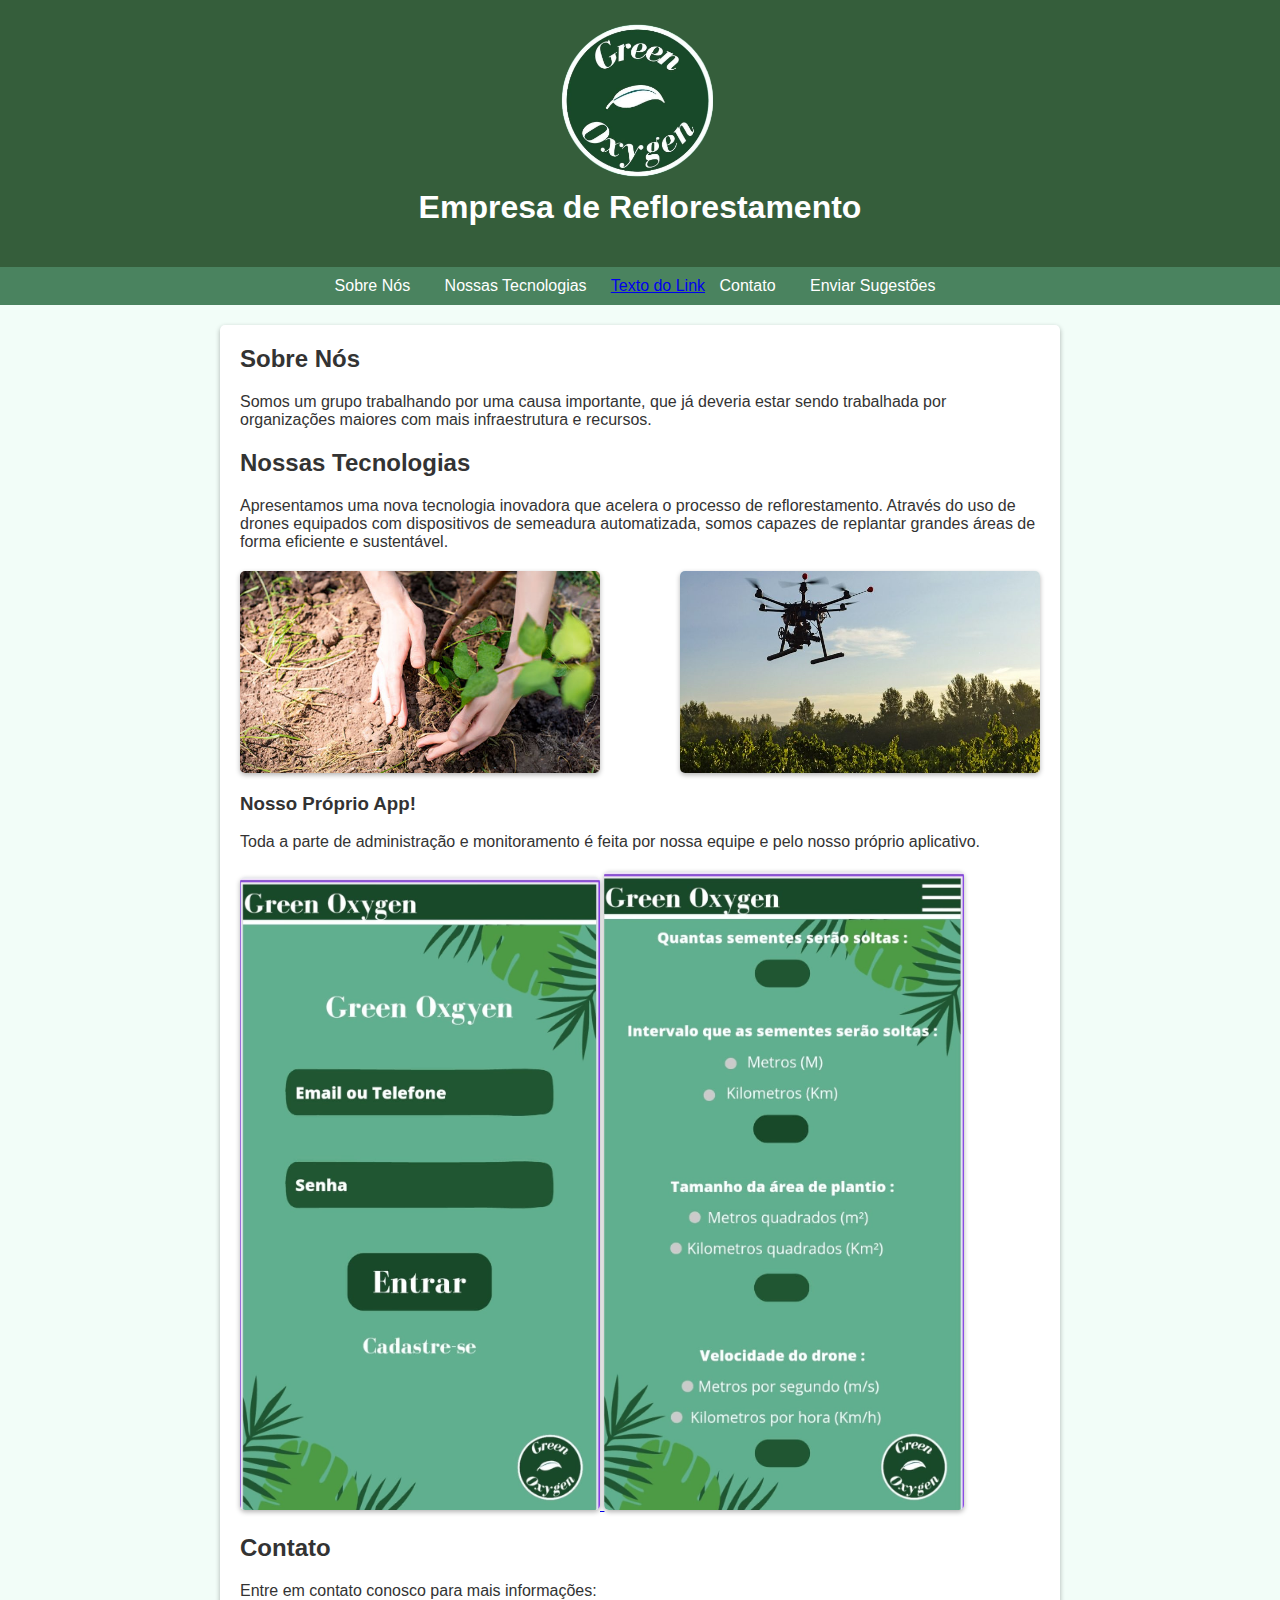
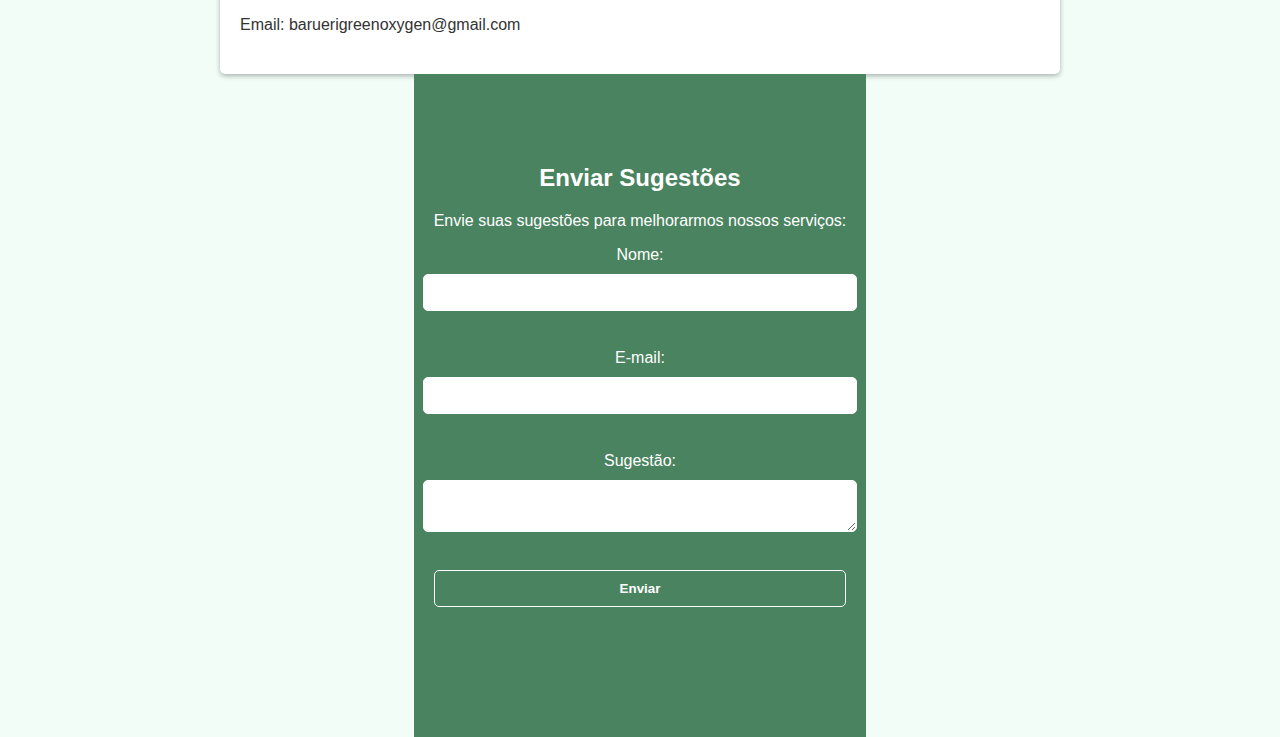
==== index.html @ 071bd8d4 "first commit" ====
<!DOCTYPE html>
<html>
<head>
  <meta charset="UTF-8">
  <title>Apresentação da Green Oxygen</title>
  <link rel="stylesheet" href="style.css">
</head>
<body>
  <header>
    <div class="logo">
      <img src="img-logo.png" alt="Logo Green Oxygen">
    </div>
    <h1>Empresa de Reflorestamento</h1>
  </header>
  
  <nav>
    <ul>
      <li><a href="#sobre-nos">Sobre Nós</a></li>
      <li><a href="#nossas-tecnologias">Nossas Tecnologias</a></li>
      <a href="URL_DO_SITE_DESTINO">Texto do Link</a>
      <li><a href="#Contato">Contato</a></li>
      <li><a href="#enviar-sugestoes">Enviar Sugestões</a></li>
    </ul>
  </nav>
  
  <main>
    <section>
      <h2>Sobre Nós</h2>
      <p>Somos um grupo trabalhando por uma causa importante, que já deveria estar sendo trabalhada por organizações maiores com mais infraestrutura e recursos.</p>
    </section>
    
    <section>
      <h2>Nossas Tecnologias</h2>
      <p>Apresentamos uma nova tecnologia inovadora que acelera o processo de reflorestamento. 
        Através do uso de drones equipados com dispositivos de semeadura automatizada, somos capazes
        de replantar grandes áreas de forma eficiente e sustentável.</p>
    </section>

    <section>
      <div class="image-container">
        <img src="imagem1.jpg" alt="Imagem 1">
        <img src="imagem2.jpg" alt="Imagem 2">
      </div>
    </section>

    <section>
      <h3>Nosso Próprio App!</h3>
      <p>Toda a parte de administração e monitoramento é feita por nossa equipe e pelo nosso próprio aplicativo.</p>
      <div class="image-container">
        <a href="[link do app]">
          <img src="appsgreen.jpg" alt="Imagem da Tela do Aplicativo">
          <img src="appgreen.jpg" alt="Imagem da Tela do Aplicativo">
        </a>
      </div>
    </section>
    
    <section>
      <h2>Contato</h2>
      <p>Entre em contato conosco para mais informações:</p>
      <p>Email: baruerigreenoxygen@gmail.com</p>
    </section>
  </main>

  <footer>
    <section id="enviar-sugestoes">
      <h2>Enviar Sugestões</h2>
      <p>Envie suas sugestões para melhorarmos nossos serviços:</p>
      <form action="https://formspree.io/f/moqzgdnl" method="POST">
        <label for="nome">Nome:</label>
        <input type="text" id="nome" name="nome" required>
        <br>
        <label for="email">E-mail:</label>
        <input type="email" id="email" name="email" required>
        <br>
        <label for="sugestao">Sugestão:</label>
        <textarea id="sugestao" name="sugestao" required></textarea>
        <br>
        <input type="submit" value="Enviar" class="button">
      </form>
    </section>
  </footer>
</body>
</html>
---- style.css ----
body {
  display: flex;
  flex-direction: column;
  align-items: center;
  justify-content: center;
  font-family: Arial, sans-serif;
  background-color: #F2FDF8;
  margin: 0;
  padding: 0;
}

header {
  background-color: #355E3B;
  color: #fff;
  text-align: center;
  padding: 20px;
  width: 100%;
}

nav {
  background-color: #4A835F;
  color: #fff;
  text-align: center;
  padding: 10px;
  width: 100%;
}

nav ul {
  list-style-type: none;
  margin: 0;
  padding: 0;
}

nav ul li {
  display: inline-block;
  margin-right: 10px;
}

nav ul li a {
  color: #fff;
  text-decoration: none;
  padding: 5px 10px;
}

main {
  background-color: #FFFFFF;
  color: #333;
  padding: 20px;
  width: 80%;
  max-width: 800px;
  margin-top: 20px;
  border-radius: 5px;
  box-shadow: 0 2px 5px rgba(0, 0, 0, 0.3);
}

h1, h2, h3 {
  margin-top: 0;
}

section {
  margin-bottom: 20px;
}

.image-container {
  display: flex;
  justify-content: space-between;
  margin-top: 20px;
}

.image-container img {
  width: 45%;
  border-radius: 5px;
  box-shadow: 0 2px 5px rgba(0, 0, 0, 0.3);
}

.logo img {
  width: 20%;
}

footer {
  background-color: #4A835F;
  color: #fff;
  padding: 50px 0;
  text-align: center;
}

#enviar-sugestoes {
  padding: 40px 20px;
  text-align: center;
}

#enviar-sugestoes form {
  display: flex;
  flex-direction: column;
  align-items: center;
}

#enviar-sugestoes form label {
  color: #fff;
  margin-bottom: 10px;
}

#enviar-sugestoes form input,
#enviar-sugestoes form textarea {
  width: 100%;
  padding: 10px;
  margin-bottom: 20px;
  border-radius: 5px;
  border: 1px solid #fff;
}

#enviar-sugestoes form input[type="submit"] {
  background-color: #4A835F;
  color: #fff;
  font-weight: bold;
  cursor: pointer;
}

#enviar-sugestoes form input[type="submit"]:hover {
  background-color: #355E3B;
}
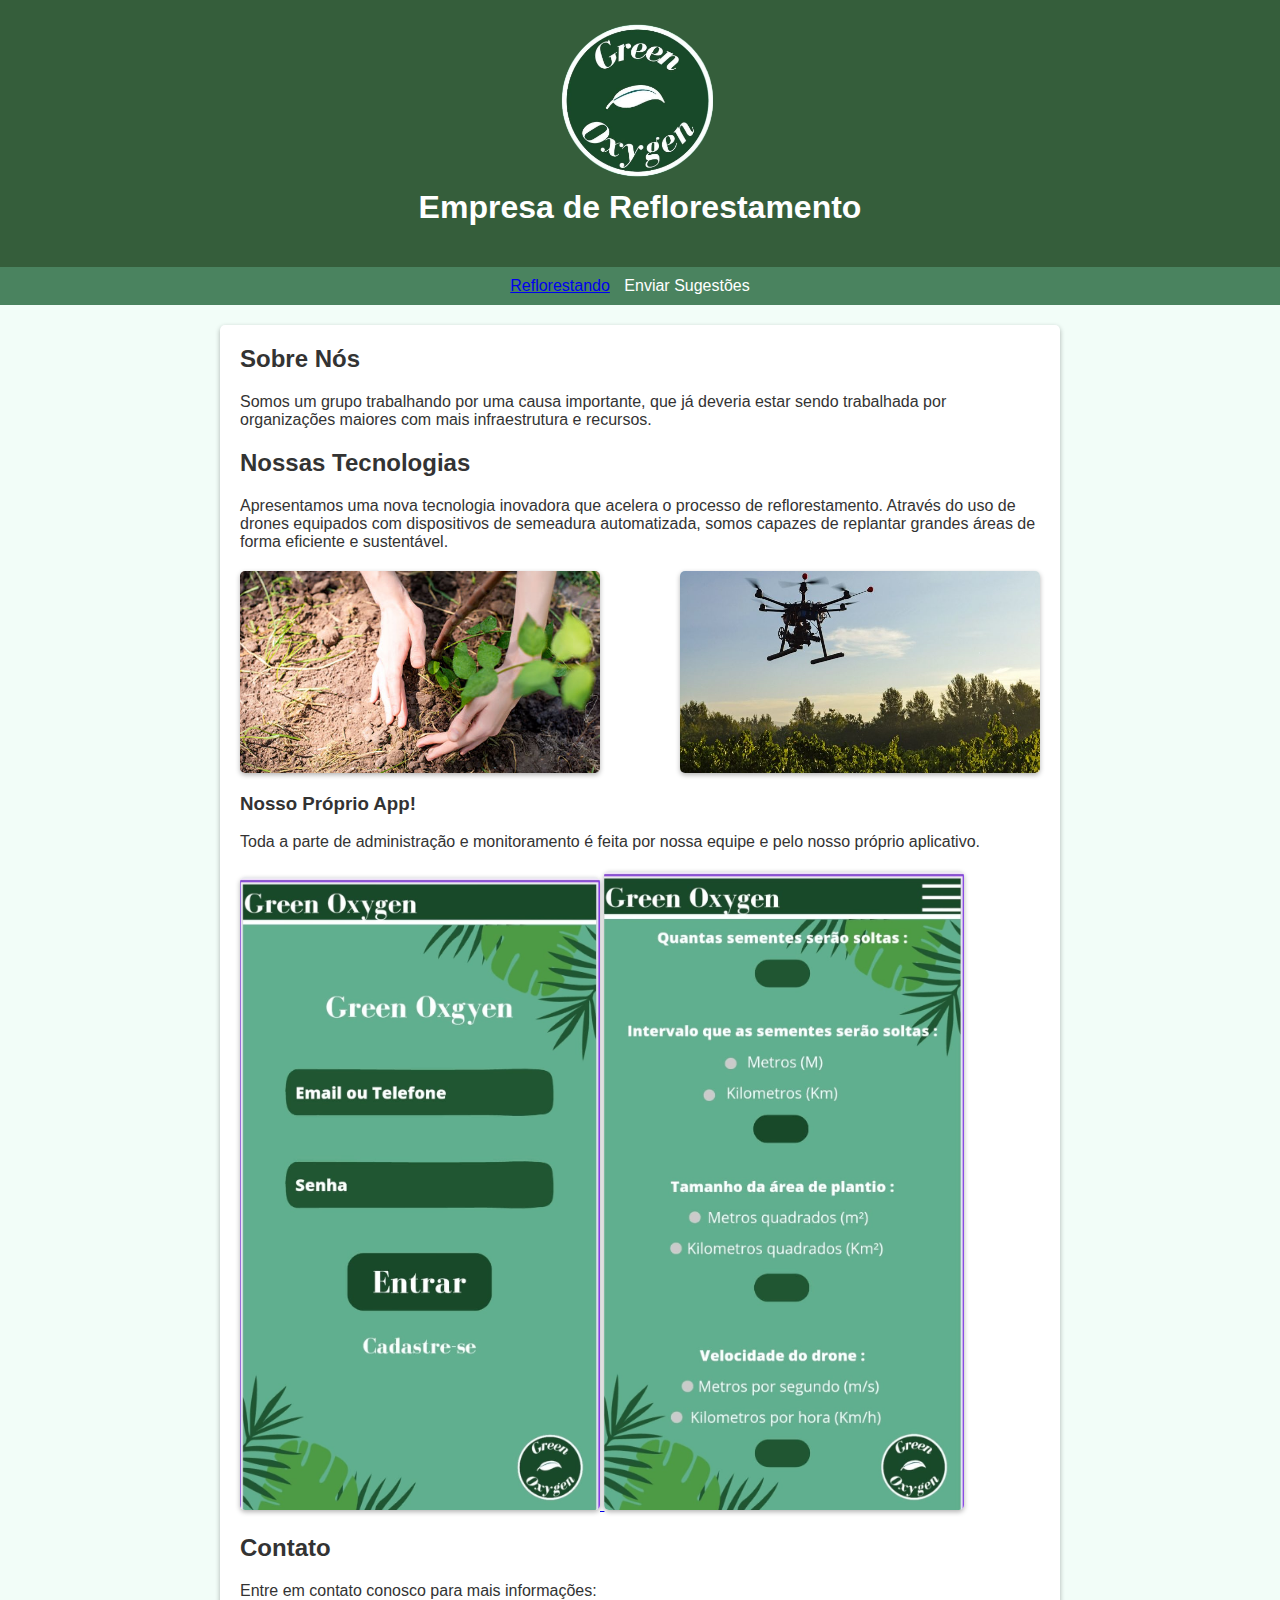
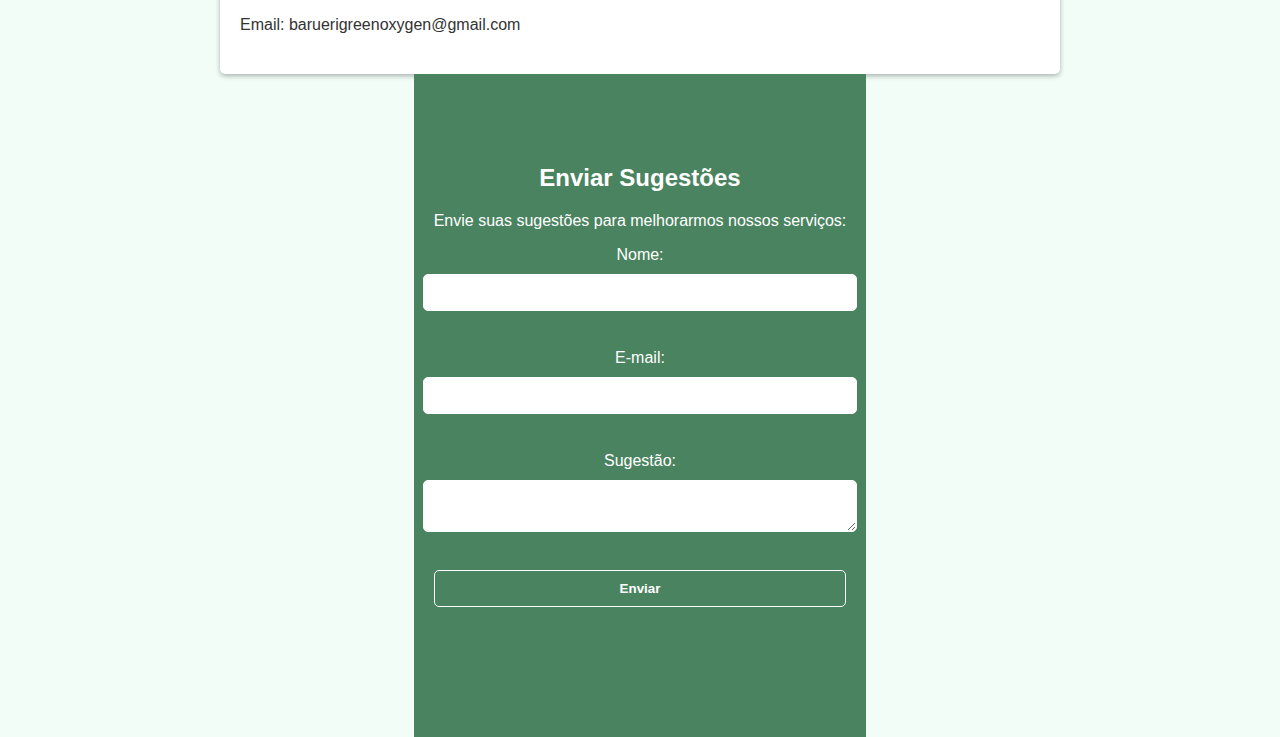
==== commit 4e17d95a: "Novosite" ====
--- a/index.html
+++ b/index.html
@@ -4,6 +4,7 @@
   <meta charset="UTF-8">
   <title>Apresentação da Green Oxygen</title>
   <link rel="stylesheet" href="style.css">
+  <link rel="stylesheet" href="calcular.html">
 </head>
 <body>
   <header>
@@ -15,10 +16,7 @@
   
   <nav>
     <ul>
-      <li><a href="#sobre-nos">Sobre Nós</a></li>
-      <li><a href="#nossas-tecnologias">Nossas Tecnologias</a></li>
-      <a href="URL_DO_SITE_DESTINO">Texto do Link</a>
-      <li><a href="#Contato">Contato</a></li>
+      <a href="calcular.html">Reflorestando</a>
       <li><a href="#enviar-sugestoes">Enviar Sugestões</a></li>
     </ul>
   </nav>
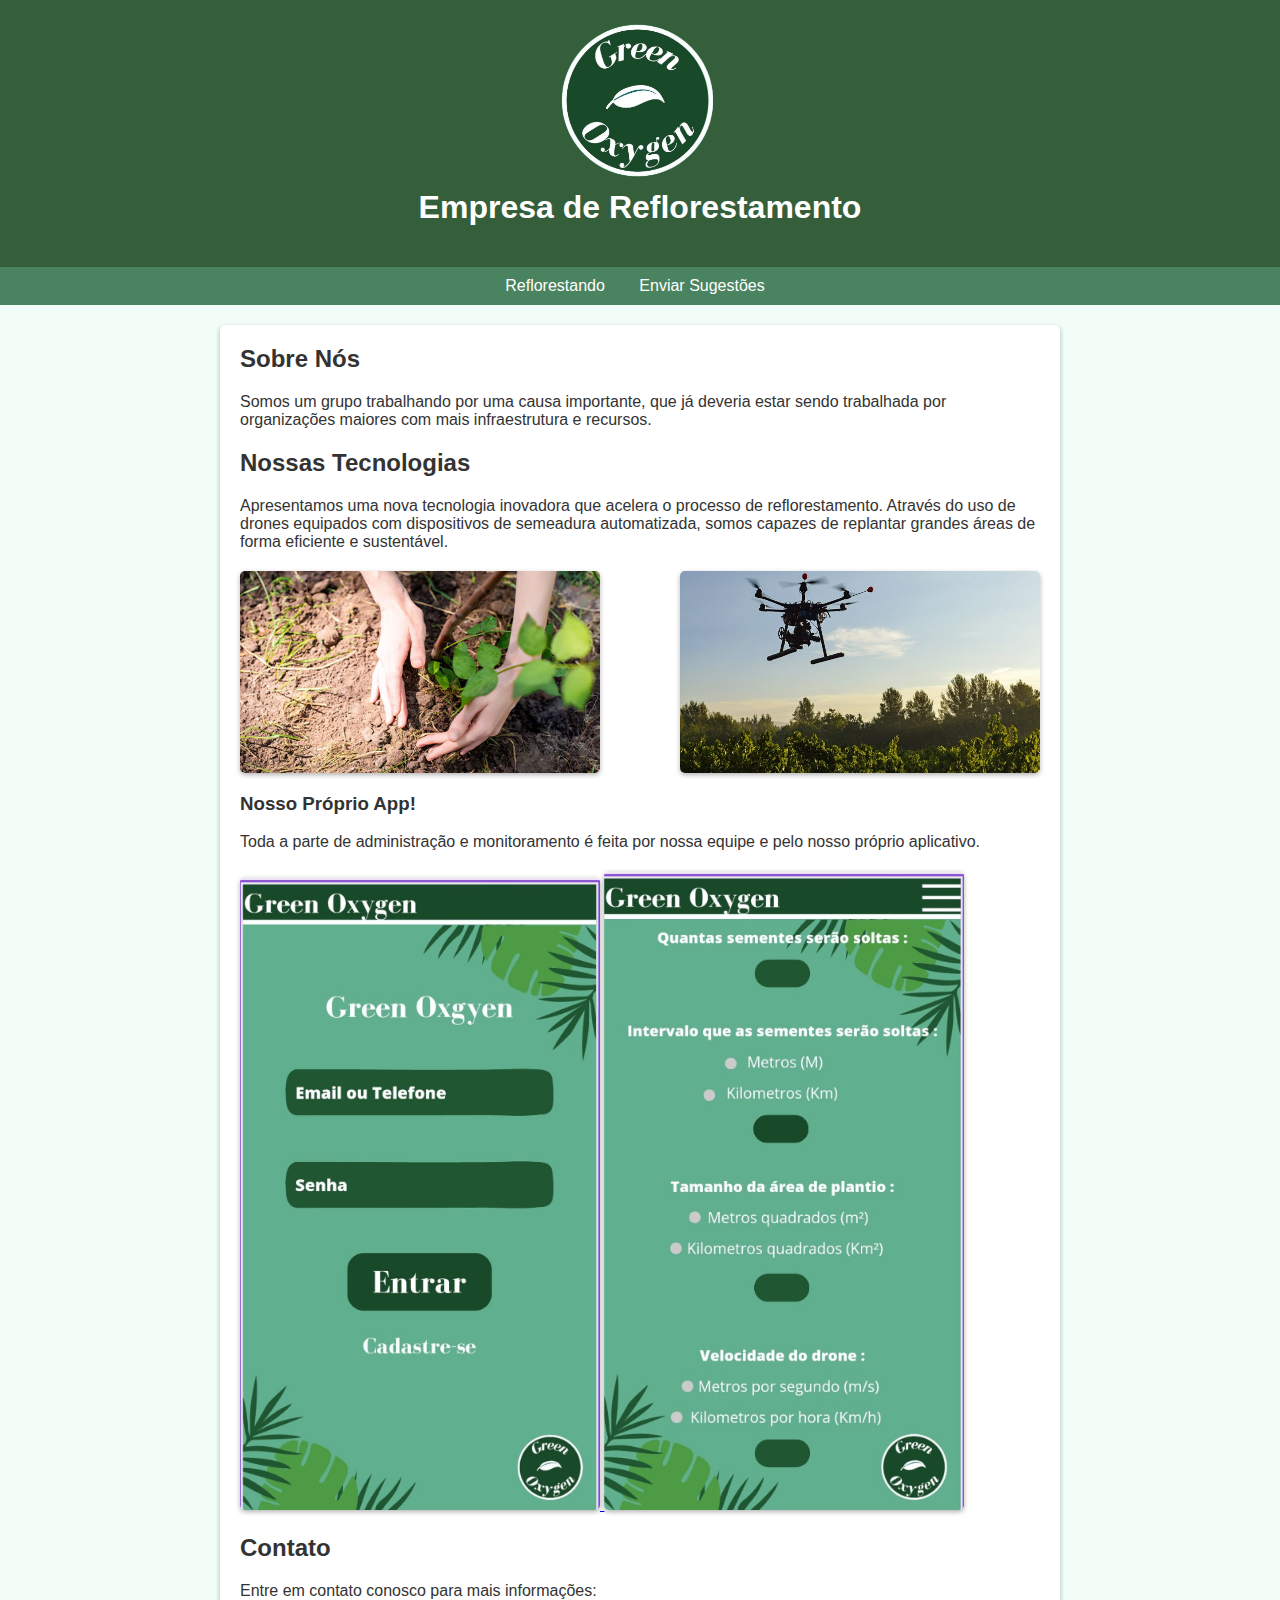
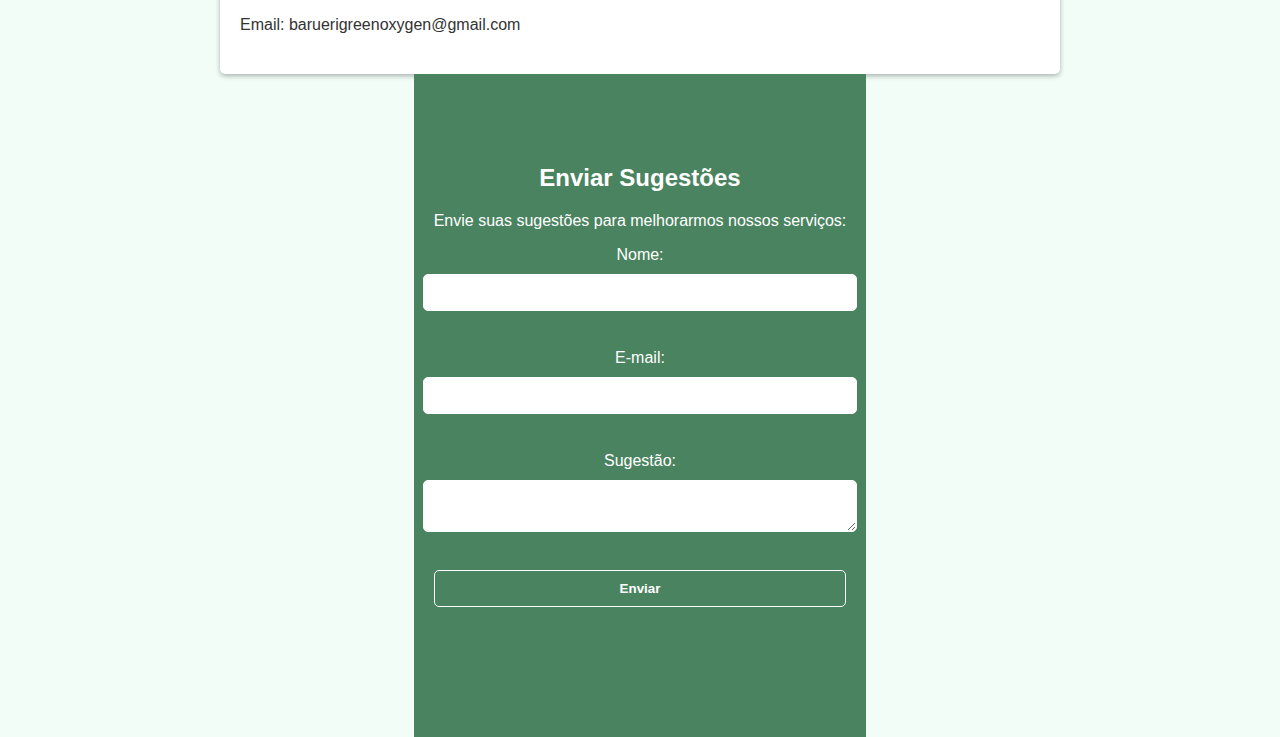
==== commit 9a421781: "novosite1" ====
--- a/index.html
+++ b/index.html
@@ -16,7 +16,7 @@
   
   <nav>
     <ul>
-      <a href="calcular.html">Reflorestando</a>
+      <li><a href="calcular.html">Reflorestando</a></li>
       <li><a href="#enviar-sugestoes">Enviar Sugestões</a></li>
     </ul>
   </nav>
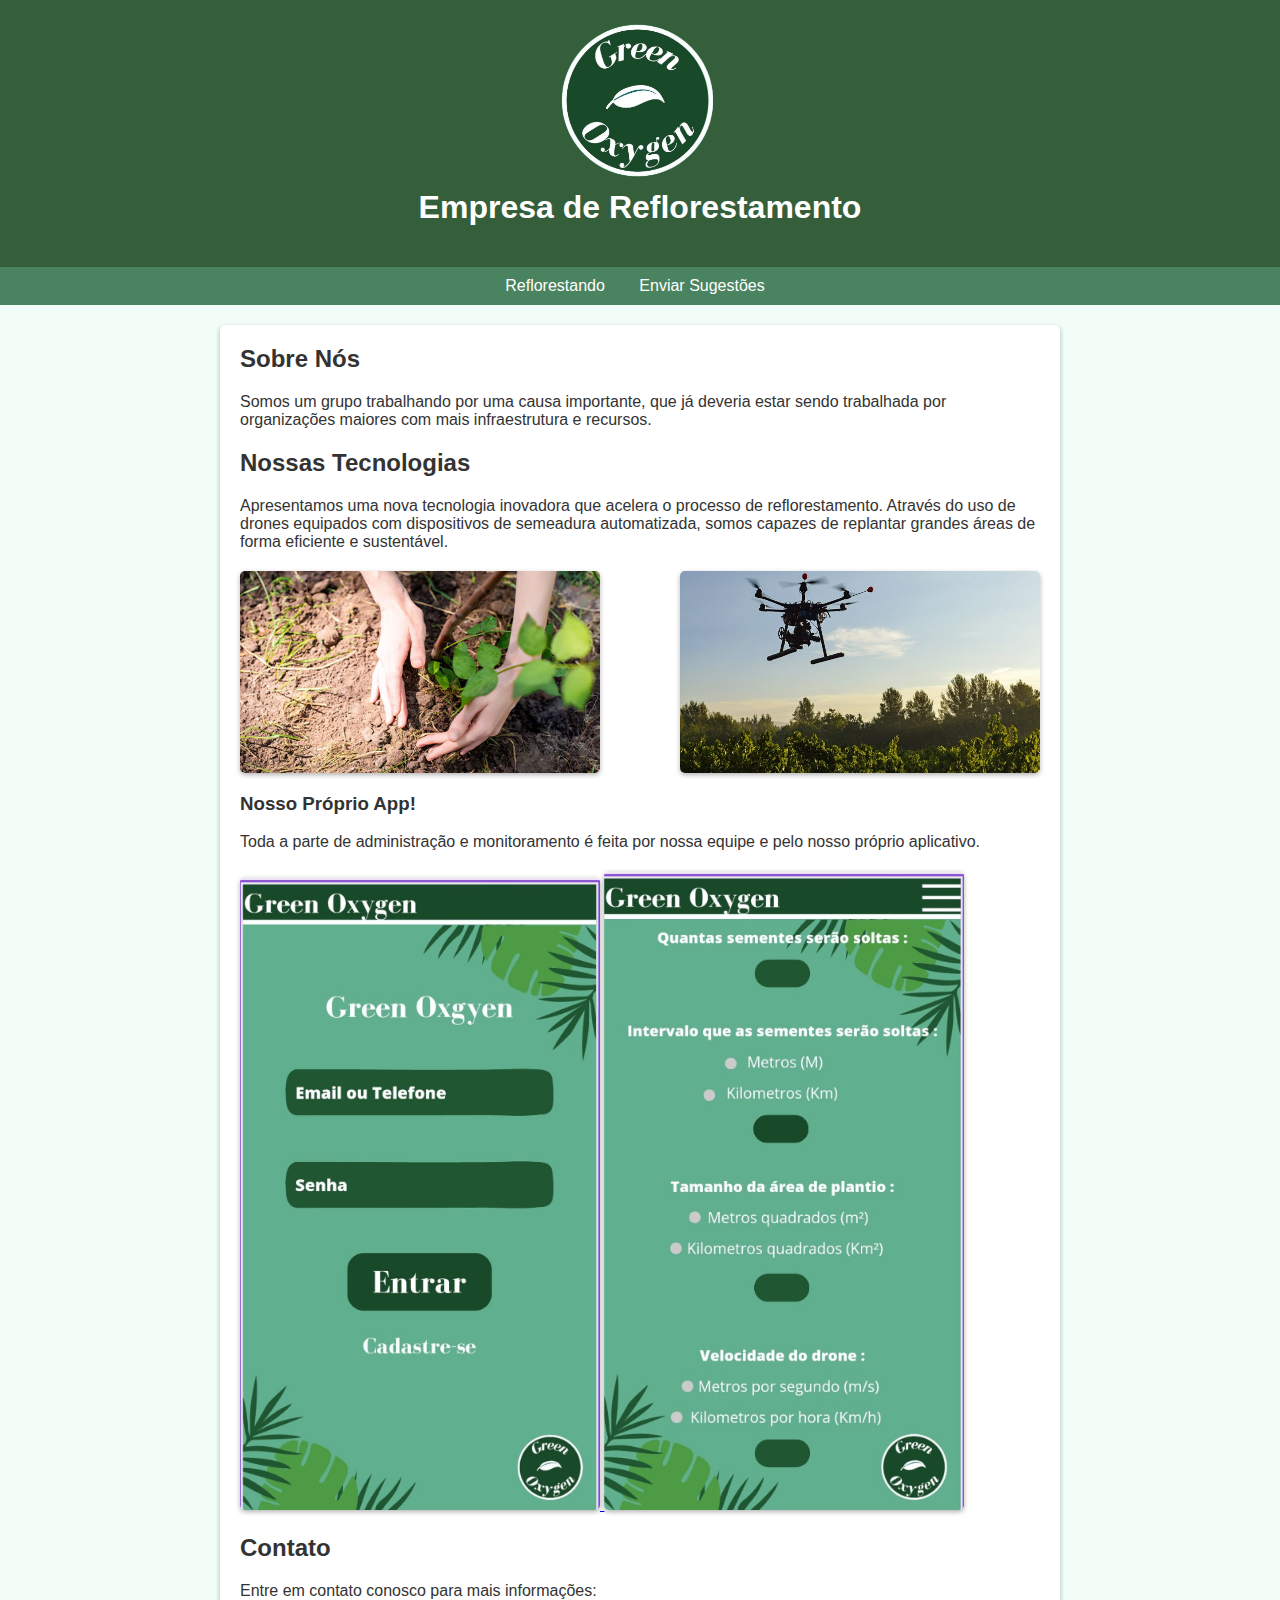
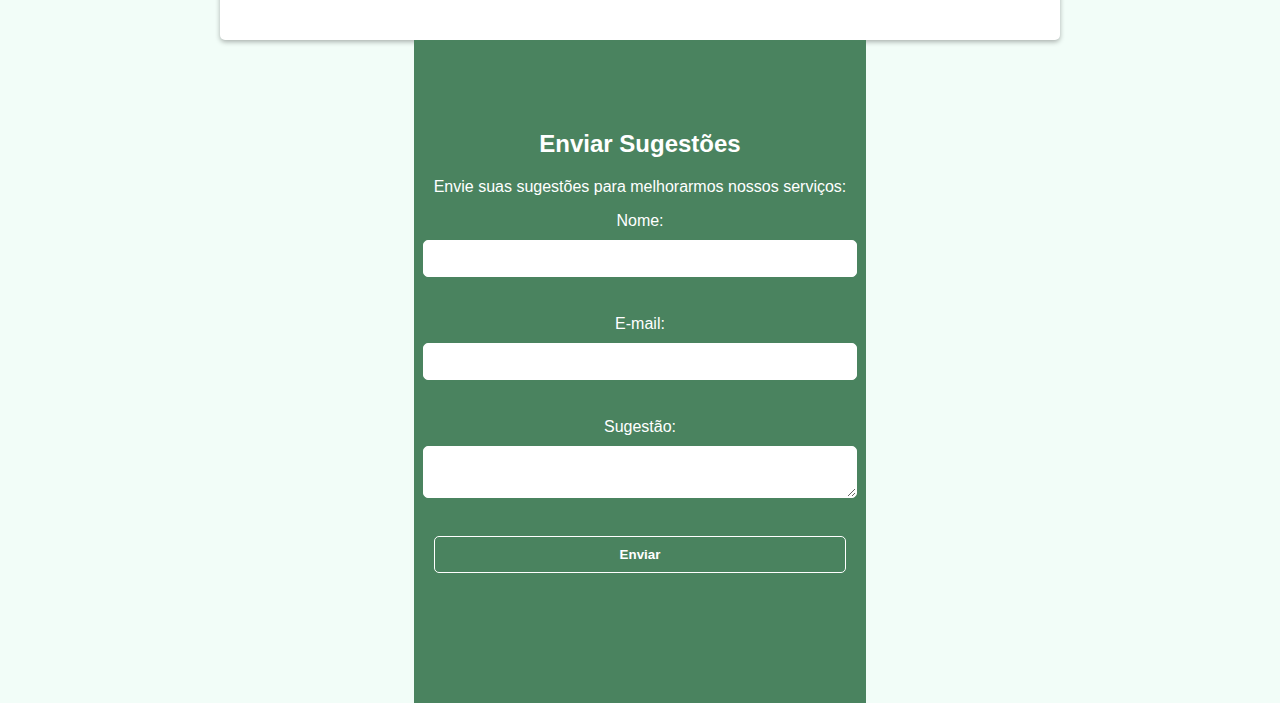
==== commit 768ca3cf: "attnova" ====
--- a/index.html
+++ b/index.html
@@ -55,7 +55,7 @@
     <section>
       <h2>Contato</h2>
       <p>Entre em contato conosco para mais informações:</p>
-      <p>Email: baruerigreenoxygen@gmail.com</p>
+
     </section>
   </main>
 
